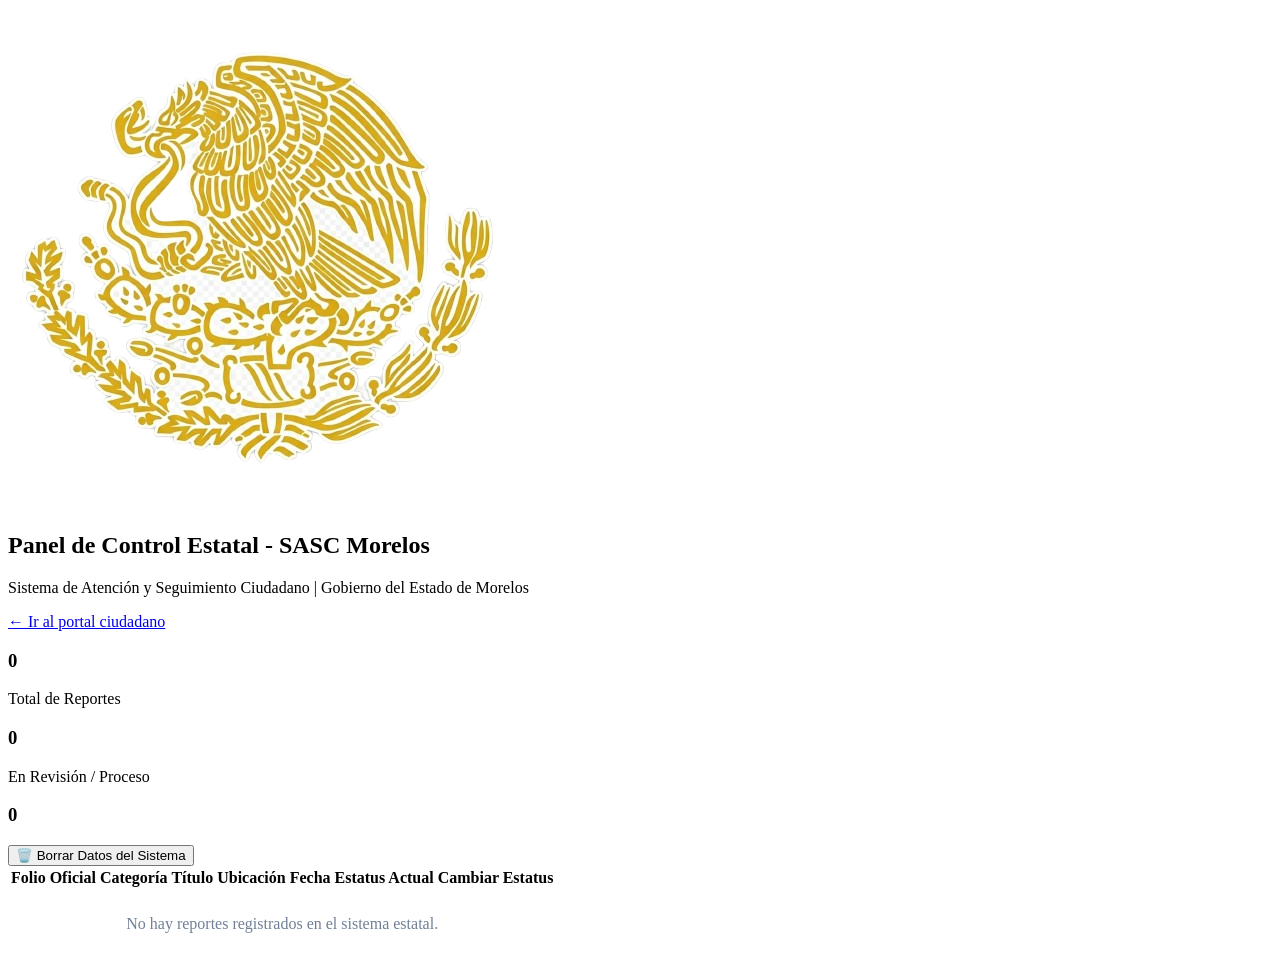
==== admin.index.html @ 850666d2 "Add files via upload" ====
<!DOCTYPE html>
<html lang="es">
<head>
    <meta charset="UTF-8">
    <meta name="viewport" content="width=device-width, initial-scale=1.0">
    <title>Panel de Administración Estatal - SASC Morelos</title>
    <link rel="stylesheet" href="admin.css">
    <link rel="manifest" href="manifest.json">
</head>
<body>
<!-- CABECERA INSTITUCIONAL CON EL ESCUDO REAL -->
    <header class="cabecera-admin">
        <div class="logo-container">
            <img src="escudo.png" alt="Escudo Nacional" class="escudo-img">
            <div>
                <h2>Panel de Control Estatal - SASC Morelos</h2>
                <p>Sistema de Atención y Seguimiento Ciudadano | Gobierno del Estado de Morelos</p>
            </div>
        </div>
        <a href="index.html" class="btn-volver">← Ir al portal ciudadano</a>
    </header>
   
    <main class="contenido-admin">
        
        <!-- TARJETAS KPI -->
        <div class="stats-container">
            <div class="stat-card">
                <h3 id="totalReportes">0</h3>
                <p>Total de Reportes</p>
            </div>
            <div class="stat-card">
                <h3 id="revisionCount">0</h3>
                <p>En Revisión / Proceso</p>
            </div>
            <div class="stat-card">
                <h3 id="resueltoCount">0</h3>
                <Resueltos</p>
            </div>
        </div>

        <!-- ACCIONES -->
        <div class="contenedor-acciones">
            <button id="btn-limpiar" class="btn-limpiar">🗑️ Borrar Datos del Sistema</button>
        </div>

        <!-- TABLA INSTITUCIONAL -->
        <div class="table-responsive">
            <table>
                <thead>
                    <tr>
                        <th>Folio Oficial</th>
                        <th>Categoría</th>
                        <th>Título</th>
                        <th>Ubicación</th>
                        <th>Fecha</th>
                        <th>Estatus Actual</th>
                        <th>Cambiar Estatus</th>
                    </tr>
                </thead>
                <tbody id="tablaCuerpo">
                    <!-- Dinámico desde admin.js -->
                </tbody>
            </table>
        </div>
    </main>

    <!-- ARCHIVOS JS Y SERVICE WORKER -->
    <script src="admin.js"></script>
    <script>
        if ('serviceWorker' in navigator) {
            navigator.serviceWorker.register('admin.sw.js')
                .then(() => console.log('Service Worker de Admin registrado con éxito'))
                .catch(err => console.log('Error al registrar Service Worker', err));
        }
    </script>
</body>
</html>
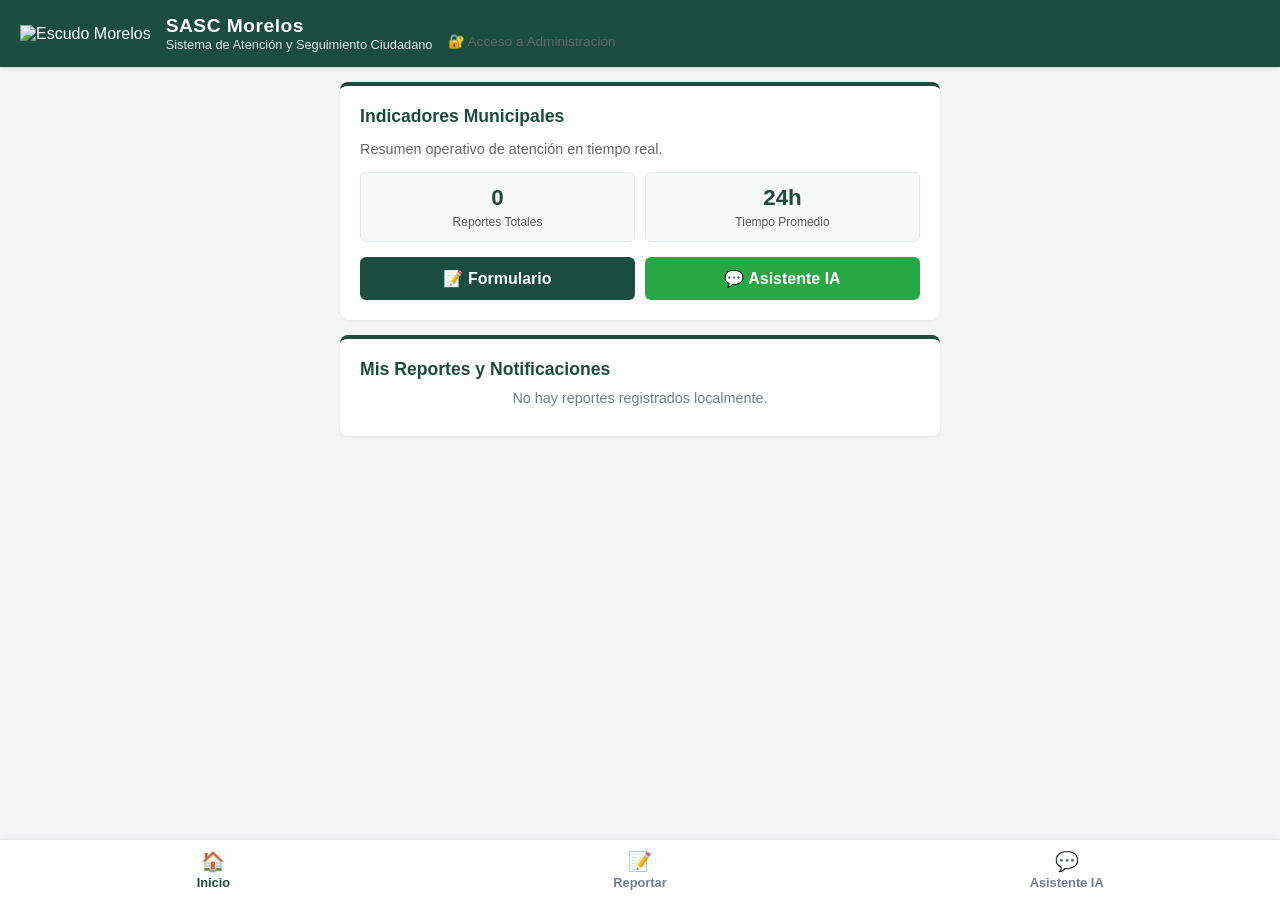
==== commit b950c2b3: "Add files via upload" ====
--- a/admin.index.html
+++ b/admin.index.html
@@ -3,75 +3,475 @@
 <head>
     <meta charset="UTF-8">
     <meta name="viewport" content="width=device-width, initial-scale=1.0">
-    <title>Panel de Administración Estatal - SASC Morelos</title>
-    <link rel="stylesheet" href="admin.css">
+    <title>SASC Morelos - Sistema de Atención y Seguimiento Ciudadano</title>
+    <link rel="stylesheet" href="style.css">
     <link rel="manifest" href="manifest.json">
+    <meta name="theme-color" content="#1b396a">
+    <style>
+        /* Estilos adicionales para el Chatbot y Mapas */
+        .chat-contenedor { display: flex; flex-direction: column; height: 350px; border: 1px solid #ddd; border-radius: 8px; background: #f9f9f9; overflow: hidden; margin-bottom: 15px; }
+        .chat-mensajes { flex: 1; padding: 12px; overflow-y: auto; display: flex; flex-direction: column; gap: 10px; }
+        .mensaje { max-width: 80%; padding: 10px 14px; border-radius: 12px; font-size: 0.9rem; line-height: 1.4; }
+        .mensaje.bot { background: #e2e8f0; color: #1b396a; align-self: flex-start; border-bottom-left-radius: 2px; }
+        .mensaje.usuario { background: #1b396a; color: white; align-self: flex-end; border-bottom-right-radius: 2px; }
+        .chat-input-area { display: flex; padding: 8px; background: white; border-top: 1px solid #ddd; gap: 8px; }
+        .alerta-triaje { background: #fff3cd; border: 1px solid #ffeeba; color: #856404; padding: 10px; border-radius: 6px; font-size: 0.85rem; margin-bottom: 10px; }
+    </style>
 </head>
 <body>
-<!-- CABECERA INSTITUCIONAL CON EL ESCUDO REAL -->
-    <header class="cabecera-admin">
-        <div class="logo-container">
-            <img src="escudo.png" alt="Escudo Nacional" class="escudo-img">
-            <div>
-                <h2>Panel de Control Estatal - SASC Morelos</h2>
-                <p>Sistema de Atención y Seguimiento Ciudadano | Gobierno del Estado de Morelos</p>
-            </div>
-        </div>
-        <a href="index.html" class="btn-volver">← Ir al portal ciudadano</a>
+
+    <!-- CABECERA INSTITUCIONAL -->
+    <header class="cabecera">
+        <div class="contenedor-logo">
+            <img src="escudomor.png" alt="Escudo Morelos" class="escudomor-imagen">
+        </div>
+        <div class="texto-cabecera">
+            <h1 class="titulo-principal">SASC Morelos</h1>
+            <p class="subtitulo">Sistema de Atención y Seguimiento Ciudadano</p>
+        </div>
+
+        <div style="text-align: center; margin-top: 15px;">
+            <a href="#" id="enlace-admin" style="color: #666; text-decoration: none; font-size: 0.85rem;">
+                🔐 Acceso a Administración
+            </a>
+        </div>
     </header>
-   
-    <main class="contenido-admin">
-        
-        <!-- TARJETAS KPI -->
-        <div class="stats-container">
-            <div class="stat-card">
-                <h3 id="totalReportes">0</h3>
-                <p>Total de Reportes</p>
-            </div>
-            <div class="stat-card">
-                <h3 id="revisionCount">0</h3>
-                <p>En Revisión / Proceso</p>
-            </div>
-            <div class="stat-card">
-                <h3 id="resueltoCount">0</h3>
-                <Resueltos</p>
-            </div>
-        </div>
-
-        <!-- ACCIONES -->
-        <div class="contenedor-acciones">
-            <button id="btn-limpiar" class="btn-limpiar">🗑️ Borrar Datos del Sistema</button>
-        </div>
-
-        <!-- TABLA INSTITUCIONAL -->
-        <div class="table-responsive">
-            <table>
-                <thead>
-                    <tr>
-                        <th>Folio Oficial</th>
-                        <th>Categoría</th>
-                        <th>Título</th>
-                        <th>Ubicación</th>
-                        <th>Fecha</th>
-                        <th>Estatus Actual</th>
-                        <th>Cambiar Estatus</th>
-                    </tr>
-                </thead>
-                <tbody id="tablaCuerpo">
-                    <!-- Dinámico desde admin.js -->
-                </tbody>
-            </table>
+
+    <!-- CONTENIDO PRINCIPAL -->
+    <main class="contenido-principal">
+        
+        <!-- VISTA DE INICIO / DASHBOARD -->
+        <div id="view-home" class="vista activa">
+            <section class="tarjeta">
+                <h3 class="titulo-seccion">Indicadores Municipales</h3>
+                <p class="texto-descripcion">Resumen operativo de atención en tiempo real.</p>
+                
+                <div class="grid-indicadores">
+                    <div class="caja-indicador">
+                        <p class="numero" id="stat-total">0</p>
+                        <p class="etiqueta-ind">Reportes Totales</p>
+                    </div>
+                    <div class="caja-indicador">
+                        <p class="numero">24h</p>
+                        <p class="etiqueta-ind">Tiempo Promedio</p>
+                    </div>
+                </div>
+                <div style="display: flex; gap: 10px; margin-top: 10px;">
+                    <button id="btn-nuevo-reporte" class="boton-principal" style="flex: 1;">📝 Formulario</button>
+                    <button id="btn-ir-chat" class="boton-principal" style="flex: 1; background: #28a745;">💬 Asistente IA</button>
+                </div>
+            </section>
+            
+            <section class="tarjeta">
+                <h3 class="titulo-seccion">Mis Reportes y Notificaciones</h3>
+                <div id="lista-reportes-recientes">
+                    <p class="texto-vacio">No hay reportes registrados localmente.</p>
+                </div>
+            </section>
+        </div>
+
+        <!-- VISTA DE REPORTE (FORMULARIO CLÁSICO) -->
+        <div id="view-report" class="vista">
+            <section class="tarjeta">
+                <h3 class="titulo-seccion">Generar Incidencia (Formulario)</h3>
+                
+                <label class="etiqueta">Dirección o Área Responsable</label>
+                <select id="input-categoria" class="campo-texto">
+                    <option value="Bacheo y Pavimentación">🚧 Obras Públicas - Bacheo y Pavimentación</option>
+                    <option value="Alumbrado Público">💡 Servicios Públicos - Alumbrado</option>
+                    <option value="Fugas de Agua / Drenaje">💧 Sistema de Agua Potable</option>
+                    <option value="Recolección de Basura">🗑️ Limpieza y Aseo Urbano</option>
+                    <option value="Parques y Jardines">🌳 Ecología y Parques</option>
+                </select>
+
+                <label class="etiqueta">Título breve del problema</label>
+                <input type="text" id="input-titulo" class="campo-texto" placeholder="Ej. Baches grandes en calle principal">
+                
+                <label class="etiqueta">Descripción detallada</label>
+                <textarea id="input-descripcion" class="campo-texto area-texto" placeholder="Detalla referencias para ubicar la incidencia..."></textarea>
+                
+                <label class="etiqueta">Evidencia Fotográfica</label>
+                <input type="file" id="input-foto" accept="image/*" capture="environment" class="campo-texto" style="padding: 6px;">
+                <div id="image-preview" style="margin-top: 8px;"></div>
+
+                <label class="etiqueta" style="margin-top: 10px;">Georreferenciación (GPS)</label>
+                <div style="display: flex; gap: 8px; align-items: center;">
+                    <input type="text" id="input-ubicacion" class="campo-texto" placeholder="Coordenadas automáticas" readonly>
+                    <button type="button" id="btn-gps" class="boton-enviar" style="padding: 10px 12px; margin-top: 0; white-space: nowrap; font-size: 0.9rem;">📍 Obtener</button>
+                </div>
+                <p id="gps-status" style="font-size: 0.8rem; color: #555; margin-top: 4px;"></p>
+                
+                <button id="btn-enviar-reporte" class="boton-enviar" style="margin-top: 15px;">
+                    <span>📤</span> Registrar Folio Oficial
+                </button>
+            </section>
+        </div>
+
+        <!-- VISTA DE ASISTENTE VIRTUAL (CHATBOT CONVERSACIONAL) -->
+        <div id="view-chat" class="vista">
+            <section class="tarjeta">
+                <h3 class="titulo-seccion">🤖 Sined - Asistente Ciudadano</h3>
+                <p class="texto-descripcion">Conversa de forma natural para reportar tu incidencia sin formatos complejos.</p>
+                
+                <div class="chat-contenedor">
+                    <div id="chat-mensajes" class="chat-mensajes">
+                        <div class="mensaje bot">¡Hola! Soy tu asistente virtual de SASC. ¿Qué problema o incidencia municipal deseas reportar hoy? (Ej: baches, luz fundida, fuga de agua...)</div>
+                    </div>
+                    <div class="chat-input-area">
+                        <input type="text" id="chat-input-texto" class="campo-texto" placeholder="Escribe tu mensaje aquí..." style="margin: 0; border: none; background: #f1f5f9;">
+                        <button id="chat-btn-enviar" class="boton-enviar" style="margin: 0; padding: 8px 16px;">Enviar</button>
+                    </div>
+                </div>
+                <button id="chat-btn-reiniciar" class="boton-principal" style="background: #6c757d; font-size: 0.85rem;">🔄 Reiniciar Conversación</button>
+            </section>
+        </div>
+
+        <!-- VISTA DE ADMINISTRACIÓN CON MAPA GPS Y CANDADO -->
+        <div id="view-admin" class="vista">
+            <section class="tarjeta">
+                <div style="display: flex; justify-content: space-between; align-items: center; margin-bottom: 15px;">
+                    <h3 class="titulo-seccion" style="margin: 0;">Panel Operativo (Temixco Style)</h3>
+                    <button id="btn-salir-admin" class="boton-principal" style="background: #555; padding: 6px 12px; font-size: 0.85rem; width: auto;">⬅️ Regresar</button>
+                </div>
+                <p class="texto-descripcion">Monitoreo de coordenadas GPS, control de estatus y áreas administrativas.</p>
+                <div id="tabla-admin-reportes"></div>
+            </section>
         </div>
     </main>
 
-    <!-- ARCHIVOS JS Y SERVICE WORKER -->
-    <script src="admin.js"></script>
+    <!-- BARRA DE NAVEGACIÓN INFERIOR -->
+    <nav class="navegacion-inferior">
+        <a id="nav-inicio" class="enlace-navegacion activo"><div class="icono-navegacion">🏠</div>Inicio</a>
+        <a id="nav-reportar" class="enlace-navegacion"><div class="icono-navegacion">📝</div>Reportar</a>
+        <a id="nav-chat" class="enlace-navegacion"><div class="icono-navegacion">💬</div>Asistente IA</a>
+    </nav>
+
+    <!-- JAVASCRIPT INTELIGENTE UNIFICADO -->
     <script>
-        if ('serviceWorker' in navigator) {
-            navigator.serviceWorker.register('admin.sw.js')
-                .then(() => console.log('Service Worker de Admin registrado con éxito'))
-                .catch(err => console.log('Error al registrar Service Worker', err));
-        }
+        const vistaInicio = document.getElementById('view-home');
+        const vistaReporte = document.getElementById('view-report');
+        const vistaChat = document.getElementById('view-chat');
+        const vistaAdmin = document.getElementById('view-admin');
+        
+        const navInicio = document.getElementById('nav-inicio');
+        const navReportar = document.getElementById('nav-reportar');
+        const navChat = document.getElementById('nav-chat');
+        
+        const btnNuevoReporte = document.getElementById('btn-nuevo-reporte');
+        const btnIrChat = document.getElementById('btn-ir-chat');
+        const btnEnviarReporte = document.getElementById('btn-enviar-reporte');
+        
+        const enlaceAdmin = document.getElementById('enlace-admin');
+        const btnSalirAdmin = document.getElementById('btn-salir-admin');
+        const contenedorAdminReportes = document.getElementById('tabla-admin-reportes');
+        
+        const btnGps = document.getElementById('btn-gps');
+        const inputUbicacion = document.getElementById('input-ubicacion');
+        const gpsStatus = document.getElementById('gps-status');
+        const inputFoto = document.getElementById('input-foto');
+        const imagePreview = document.getElementById('image-preview');
+        const listaReportesRecientes = document.getElementById('lista-reportes-recientes');
+        const statTotal = document.getElementById('stat-total');
+
+        // Control de Vistas
+        function mostrarVista(vista) {
+            vistaInicio.classList.remove('activa');
+            vistaReporte.classList.remove('activa');
+            vistaChat.classList.remove('activa');
+            vistaAdmin.classList.remove('activa');
+            navInicio.classList.remove('activo');
+            navReportar.classList.remove('activo');
+            navChat.classList.remove('activo');
+            
+            if (vista === 'inicio') {
+                vistaInicio.classList.add('activa');
+                navInicio.classList.add('activo');
+                actualizarDashboard();
+            } else if (vista === 'reporte') {
+                vistaReporte.classList.add('activa');
+                navReportar.classList.add('activo');
+            } else if (vista === 'chat') {
+                vistaChat.classList.add('activa');
+                navChat.classList.add('activo');
+            } else if (vista === 'admin') {
+                vistaAdmin.classList.add('activa');
+                cargarReportesAdmin();
+            }
+        }
+        
+        navInicio.addEventListener('click', (e) => { e.preventDefault(); mostrarVista('inicio'); });
+        navReportar.addEventListener('click', (e) => { e.preventDefault(); mostrarVista('reporte'); });
+        navChat.addEventListener('click', (e) => { e.preventDefault(); mostrarVista('chat'); });
+        btnNuevoReporte.addEventListener('click', () => mostrarVista('reporte'));
+        btnIrChat.addEventListener('click', () => mostrarVista('chat'));
+        
+        // Candado de Seguridad de Administración
+        enlaceAdmin.addEventListener('click', (e) => {
+            e.preventDefault();
+            const password = prompt("🔐 Ingrese la contraseña de administración:");
+            if (password === "1234") { 
+                mostrarVista('admin');
+            } else if (password !== null) {
+                alert("⚠️ Contraseña incorrecta.");
+            }
+        });
+        btnSalirAdmin.addEventListener('click', () => mostrarVista('inicio'));
+
+        // GPS Automático
+        let gpsActual = "Sin geolocalización";
+        btnGps.addEventListener('click', () => {
+            gpsStatus.textContent = 'Calculando coordenadas GPS...';
+            navigator.geolocation.getCurrentPosition(
+                (pos) => {
+                    const lat = pos.coords.latitude.toFixed(5);
+                    const lon = pos.coords.longitude.toFixed(5);
+                    gpsActual = `Lat: ${lat}, Lon: ${lon}`;
+                    inputUbicacion.value = gpsActual;
+                    gpsStatus.textContent = '✅ Coordenadas fijadas con éxito.';
+                },
+                () => { gpsStatus.textContent = '⚠️ Active el GPS para continuar.'; },
+                { enableHighAccuracy: true }
+            );
+        });
+
+        // Vista Previa Foto
+        let fotoBase64 = '';
+        inputFoto.addEventListener('change', (e) => {
+            const file = e.target.files[0];
+            if (file) {
+                const reader = new FileReader();
+                reader.onload = (ev) => {
+                    fotoBase64 = ev.target.result;
+                    imagePreview.innerHTML = `<img src="${fotoBase64}" style="width: 100%; max-height: 150px; object-fit: cover; border-radius: 6px;">`;
+                };
+                reader.readAsDataURL(file);
+            }
+        });
+
+        // Triaje Inteligente (Filtro Anti-Duplicados)
+        function verificarTriajeInteligente(categoria, texto) {
+            const reportes = JSON.parse(localStorage.getItem('sasc_reportes')) || [];
+            const similar = reportes.find(r => r.categoria === categoria && r.titulo.toLowerCase().includes(texto.toLowerCase().slice(0, 5)));
+            return similar ? similar.folio : null;
+        }
+
+        // --- MOTOR DEL CHATBOT CONVERSACIONAL ---
+        let chatPaso = 0;
+        let datosChat = { categoria: '', titulo: '', descripcion: '', ubicacion: '' };
+        const chatMensajes = document.getElementById('chat-mensajes');
+        const chatInputTexto = document.getElementById('chat-input-texto');
+        const chatBtnEnviar = document.getElementById('chat-btn-enviar');
+
+        function agregarMensajeChat(texto, autor) {
+            const div = document.createElement('div');
+            div.className = `mensaje ${autor}`;
+            div.textContent = texto;
+            chatMensajes.appendChild(div);
+            chatMensajes.scrollTop = chatMensajes.scrollHeight;
+        }
+
+        chatBtnEnviar.addEventListener('click', procesarMensajeChat);
+        chatInputTexto.addEventListener('keypress', (e) => { if (e.key === 'Enter') procesarMensajeChat(); });
+
+        function procesarMensajeChat() {
+            const texto = chatInputTexto.value.trim();
+            if (!texto) return;
+            agregarMensajeChat(texto, 'usuario');
+            chatInputTexto.value = '';
+
+            setTimeout(() => {
+                if (chatPaso === 0) {
+                    datosChat.categoria = texto;
+                    chatPaso++;
+                    agregarMensajeChat("Entendido. ¿Podrías darme un título breve del problema (ej. Luminaria fundida)?", 'bot');
+                } else if (chatPaso === 1) {
+                    datosChat.titulo = texto;
+                    chatPaso++;
+                    agregarMensajeChat("Perfecto. Ahora necesito capturar tu ubicación exacta por GPS en segundo plano. Permíteme un momento...", 'bot');
+                    
+                    // Obtener GPS automáticamente para el chatbot
+                    navigator.geolocation.getCurrentPosition((pos) => {
+                        datosChat.ubicacion = `Lat: ${pos.coords.latitude.toFixed(5)}, Lon: ${pos.coords.longitude.toFixed(5)}`;
+                        chatPaso++;
+                        agregarMensajeChat(`📍 Ubicación detectada (${datosChat.ubicacion}). Por último, dime una breve descripción o referencia del lugar.`, 'bot');
+                    }, () => {
+                        datosChat.ubicacion = "Ubicación manual / Cuernavaca Centro";
+                        chatPaso++;
+                        agregarMensajeChat("No pude acceder al GPS automático, pero registré tu zona. Dime una breve descripción del problema:", 'bot');
+                    }, { enableHighAccuracy: true });
+
+                } else if (chatPaso === 2) {
+                    // Esperando ubicación si tardaba
+                } else if (chatPaso === 3) {
+                    datosChat.descripcion = texto;
+                    
+                    // Triaje inteligente previo
+                    const duplicado = verificarTriajeInteligente(datosChat.categoria, datosChat.titulo);
+                    if (duplicado) {
+                        agregarMensajeChat(`⚠️ Nota del sistema inteligente: Detectamos que ya existe un reporte similar abierto con el folio ${duplicado} en esta zona. De igual forma generaremos tu folio de seguimiento.`, 'bot');
+                    }
+
+                    const folioGenerado = 'SASC-IA-' + Math.floor(100000 + Math.random() * 900000);
+                    const nuevoReporte = {
+                        folio: folioGenerado,
+                        categoria: datosChat.categoria || 'Atención Ciudadana General',
+                        titulo: datosChat.titulo,
+                        descripcion: datosChat.descripcion,
+                        ubicacion: datosChat.ubicacion,
+                        foto: '',
+                        estatus: 'Enviado / En revisión',
+                        fecha: new Date().toLocaleDateString()
+                    };
+
+                    let reportes = JSON.parse(localStorage.getItem('sasc_reportes')) || [];
+                    reportes.push(nuevoReporte);
+                    localStorage.setItem('sasc_reportes', JSON.stringify(reportes));
+
+                    agregarMensajeChat(`✅ ¡Listo! Folio generado con éxito: ${folioGenerado}. El área administrativa ya fue notificada y puedes ver su estatus en el inicio.`, 'bot');
+                    chatPaso = 4;
+                } else {
+                    agregarMensajeChat("Ya registramos tu reporte con éxito. Puedes ver tus folios en la pantalla de inicio o reiniciar para otro reporte.", 'bot');
+                }
+            }, 600);
+        }
+
+        document.getElementById('chat-btn-reiniciar').addEventListener('click', () => {
+            chatPaso = 0;
+            datosChat = { categoria: '', titulo: '', descripcion: '', ubicacion: '' };
+            chatMensajes.innerHTML = '<div class="mensaje bot">Conversación reiniciada. ¿Qué servicio municipal deseas reportar hoy?</div>';
+        });
+
+        // Guardar Reporte por Formulario
+        btnEnviarReporte.addEventListener('click', function() {
+            const categoria = document.getElementById('input-categoria').value;
+            const titulo = document.getElementById('input-titulo').value;
+            const descripcion = document.getElementById('input-descripcion').value;
+            const ubicacion = inputUbicacion.value || 'Cuernavaca / Temixco Zona Centro';
+            
+            if (!titulo.trim() || !descripcion.trim()) {
+                alert('⚠️ Complete los campos obligatorios: Título y Descripción.');
+                return;
+            }
+
+            // Triaje Inteligente
+            const duplicado = verificarTriajeInteligente(categoria, titulo);
+            if(duplicado) {
+                alert(`⚠️ Aviso de Triaje: Ya existe un reporte registrado previamente con folio ${duplicado}.`);
+            }
+
+            const folioGenerado = 'SASC-MOR-' + Math.floor(100000 + Math.random() * 900000);
+            const nuevoReporte = {
+                folio: folioGenerado, categoria, titulo, descripcion, ubicacion,
+                foto: fotoBase64, estatus: 'Enviado / En revisión', fecha: new Date().toLocaleDateString()
+            };
+
+            let reportes = JSON.parse(localStorage.getItem('sasc_reportes')) || [];
+            reportes.push(nuevoReporte);
+            localStorage.setItem('sasc_reportes', JSON.stringify(reportes));
+            
+            alert(`✅ ¡Folio oficial generado: ${folioGenerado}!\nNotificación enviada al área administrativa.`);
+            
+            document.getElementById('input-titulo').value = '';
+            document.getElementById('input-descripcion').value = '';
+            inputUbicacion.value = '';
+            inputFoto.value = '';
+            imagePreview.innerHTML = '';
+            gpsStatus.textContent = '';
+            fotoBase64 = '';
+            
+            mostrarVista('inicio');
+        });
+
+        // Actualizar Dashboard Ciudadano y Notificaciones Proactivas
+        function actualizarDashboard() {
+            const reportes = JSON.parse(localStorage.getItem('sasc_reportes')) || [];
+            statTotal.textContent = reportes.length;
+
+            if (reportes.length === 0) {
+                listaReportesRecientes.innerHTML = '<p class="texto-vacio">No hay reportes registrados localmente.</p>';
+                return;
+            }
+
+            let html = '';
+            [...reportes].reverse().forEach(rep => {
+                let colorEstado = rep.estatus.includes('Resuelto') ? '#28a745' : '#b58100';
+                html += `
+                    <div style="border: 1px solid #e2e8f0; padding: 12px; border-radius: 6px; margin-bottom: 10px; background: #fff;">
+                        <div style="display: flex; justify-content: space-between; align-items: center;">
+                            <span class="folio" style="font-weight: bold; color: #1b396a;">Folio: ${rep.folio}</span>
+                            <span style="font-size: 0.75rem; background: #e2e8f0; padding: 2px 6px; border-radius: 4px;">${rep.fecha}</span>
+                        </div>
+                        <p style="margin: 6px 0;"><strong>[${rep.categoria}]</strong> ${rep.titulo}</p>
+                        <p style="color: #555; font-size: 0.8rem; margin: 2px 0;">📍 ${rep.ubicacion}</p>
+                        <p style="margin: 6px 0 0 0; font-size: 0.85rem;">Estatus Actual: <span style="font-weight: bold; color: ${colorEstado};">🔔 ${rep.estatus}</span></p>
+                    </div>
+                `;
+            });
+            listaReportesRecientes.innerHTML = html;
+        }
+
+        // Cargar Panel de Administración con Mapas GPS estilo Temixco
+        function cargarReportesAdmin() {
+            const reportes = JSON.parse(localStorage.getItem('sasc_reportes')) || [];
+            if (reportes.length === 0) {
+                contenedorAdminReportes.innerHTML = '<p class="texto-vacio">No hay reportes ciudadanos registrados en el sistema.</p>';
+                return;
+            }
+
+            let html = '<div style="display: flex; flex-direction: column; gap: 15px;">';
+            [...reportes].reverse().forEach((rep, indexReal) => {
+                const index = reportes.length - 1 - indexReal;
+                
+                html += `
+                    <div style="border: 1px solid #cbd5e1; padding: 15px; border-radius: 8px; background: #f8fafc;">
+                        ${rep.foto ? `<img src="${rep.foto}" style="width: 100%; max-height: 120px; object-fit: cover; border-radius: 4px; margin-bottom: 8px;">` : ''}
+                        <p style="margin: 0 0 4px 0;"><strong>Folio:</strong> <span style="color: #1b396a;">${rep.folio}</span></p>
+                        <p style="margin: 0 0 4px 0;"><strong>Categoría:</strong> ${rep.categoria}</p>
+                        <p style="margin: 0 0 4px 0;"><strong>Incidencia:</strong> ${rep.titulo} - ${rep.descripcion}</p>
+                        <p style="margin: 0 0 8px 0; font-size: 0.85rem; color: #475569;">📍 <strong>GPS Georreferencia:</strong> ${rep.ubicacion}</p>
+                        
+                        <!-- Simulación de Mapa GPS Estilo Temixco -->
+                        <div style="background: #e2e8f0; padding: 8px; border-radius: 6px; font-size: 0.8rem; text-align: center; color: #334155; margin-bottom: 10px;">
+                            🗺️ [Mapa Operativo GPS] Ubicación registrada para cuadrilla municipal.
+                        </div>
+
+                        <div style="display: flex; justify-content: space-between; align-items: center; border-top: 1px solid #cbd5e1; padding-top: 10px;">
+                            <div>
+                                <label style="font-size: 0.8rem; font-weight: bold;">Estatus:</label>
+                                <select onchange="cambiarEstatusAdmin(${index}, this.value)" style="padding: 4px; border-radius: 4px; font-size: 0.85rem;">
+                                    <option value="Enviado / En revisión" ${rep.estatus === 'Enviado / En revisión' ? 'selected' : ''}>En revisión</option>
+                                    <option value="En Proceso / Cuadrilla Asignada" ${rep.estatus === 'En Proceso / Cuadrilla Asignada' ? 'selected' : ''}>Cuadrilla Asignada</option>
+                                    <option value="Resuelto con Éxito" ${rep.estatus === 'Resuelto con Éxito' ? 'selected' : ''}>Resuelto</option>
+                                </select>
+                            </div>
+                            <button onclick="eliminarReporteAdmin(${index})" style="background: #dc2626; color: white; border: none; padding: 6px 10px; border-radius: 4px; cursor: pointer; font-size: 0.8rem;">🗑️ Eliminar</button>
+                        </div>
+                    </div>
+                `;
+            });
+            html += '</div>';
+            contenedorAdminReportes.innerHTML = html;
+        }
+
+        function cambiarEstatusAdmin(index, nuevoEstatus) {
+            let reportes = JSON.parse(localStorage.getItem('sasc_reportes')) || [];
+            if (reportes[index]) {
+                reportes[index].estatus = nuevoEstatus;
+                localStorage.setItem('sasc_reportes', JSON.stringify(reportes));
+                alert(`🔔 Notificación proactiva enviada al ciudadano: Su folio ${reportes[index].folio} cambió a "${nuevoEstatus}".`);
+            }
+        }
+
+        function eliminarReporteAdmin(index) {
+            if (confirm('¿Estás segura de eliminar este registro?')) {
+                let reportes = JSON.parse(localStorage.getItem('sasc_reportes')) || [];
+                reportes.splice(index, 1);
+                localStorage.setItem('sasc_reportes', JSON.stringify(reportes));
+                cargarReportesAdmin();
+            }
+        }
+
+        actualizarDashboard();
     </script>
 </body>
 </html>
--- a/style.css
+++ b/style.css
@@ -0,0 +1,321 @@
+/* ==========================================
+   SASC MORELOS - ESTILOS INSTITUCIONALES
+   ========================================== */
+
+:root {
+    --color-primario: #1b4d3e; /* Verde institucional sobrio */
+    --color-secundario: #2c7a5b;
+    --color-fondo: #f4f6f5;
+    --color-texto: #2d3748;
+    --color-blanco: #ffffff;
+    --color-borde: #cbd5e0;
+}
+
+body {
+    font-family: 'Segoe UI', Arial, sans-serif;
+    background-color: var(--color-fondo);
+    color: var(--color-texto);
+    margin: 0;
+    padding: 0;
+    padding-bottom: 70px;
+}
+
+/* --- CABECERA INSTITUCIONAL --- */
+.cabecera {
+    background: var(--color-primario);
+    color: var(--color-blanco);
+    padding: 15px 20px;
+    display: flex;
+    align-items: center;
+    gap: 15px;
+    box-shadow: 0 2px 4px rgba(0,0,0,0.1);
+}
+
+.contenedor-escudo {
+    flex-shrink: 0;
+}
+
+.escudo-imagen {
+    width: 36px;
+    height: 36px; 
+    object-fit: contain;
+    display: block;
+}
+
+.contenedor-logo {
+    flex-shrink: 0;
+}
+
+.imagen-logo {
+    width: 36px;
+    height: 36px;
+    object-fit: contain;
+    border-radius: 50%;
+    background: #fff;
+    display: block;
+}
+
+.texto-cabecera .titulo-principal {
+    font-size: 1.2rem;
+    margin: 0;
+    font-weight: 700;
+    letter-spacing: 0.5px;
+}
+
+.texto-cabecera .subtitulo {
+    font-size: 0.8rem;
+    margin: 0;
+    opacity: 0.85;
+}
+
+/* --- CONTENIDO PRINCIPAL --- */
+.contenido-principal {
+    padding: 15px;
+    max-width: 600px;
+    margin: 0 auto;
+}
+
+.vista { display: none; }
+.vista.activa { display: block; }
+
+/* --- TARJETAS Y BLOQUES MODULARES --- */
+.tarjeta {
+    background: var(--color-blanco);
+    border-radius: 8px;
+    padding: 20px;
+    margin-bottom: 15px;
+    box-shadow: 0 1px 3px rgba(0,0,0,0.08);
+    border-top: 4px solid var(--color-primario);
+}
+
+.titulo-seccion {
+    font-size: 1.1rem;
+    color: var(--color-primario);
+    margin-top: 0;
+    margin-bottom: 10px;
+    font-weight: 700;
+}
+
+.texto-descripcion {
+    font-size: 0.9rem;
+    color: #666;
+    margin-bottom: 15px;
+}
+
+.texto-vacio {
+    font-size: 0.9rem;
+    color: #718096;
+    text-align: center;
+    margin: 10px 0;
+}
+
+/* --- GRID DE INDICADORES --- */
+.grid-indicadores {
+    display: grid;
+    grid-template-columns: 1fr 1fr;
+    gap: 10px;
+    margin-bottom: 15px;
+}
+
+.caja-indicador {
+    background: #f8faf9;
+    border: 1px solid #e2e8f0;
+    padding: 12px;
+    border-radius: 6px;
+    text-align: center;
+}
+
+.caja-indicador .numero {
+    font-size: 1.4rem;
+    font-weight: bold;
+    color: var(--color-primario);
+    margin: 0;
+}
+
+.caja-indicador .etiqueta-ind {
+    font-size: 0.75rem;
+    color: #555;
+    margin: 4px 0 0 0;
+}
+
+/* --- FORMULARIOS Y CONTROLES --- */
+.etiqueta {
+    font-size: 0.85rem;
+    font-weight: 600;
+    display: block;
+    margin-bottom: 5px;
+    color: var(--color-texto);
+}
+
+.etiqueta-espaciada {
+    margin-top: 10px;
+}
+
+.campo-texto {
+    width: 100%;
+    padding: 10px;
+    border: 1px solid var(--color-borde);
+    border-radius: 6px;
+    font-size: 0.95rem;
+    margin-bottom: 12px;
+    box-sizing: border-box;
+    background-color: #fff;
+    font-family: inherit;
+}
+
+.campo-texto:focus {
+    outline: none;
+    border-color: var(--color-secundario);
+    box-shadow: 0 0 0 2px rgba(44, 122, 91, 0.15);
+}
+
+.area-texto { 
+    height: 80px; 
+    resize: vertical; 
+}
+
+.input-archivo {
+    padding: 6px;
+}
+
+/* --- CONTENEDOR FOTO PREVIEW --- */
+.contenedor-preview {
+    margin-top: 8px;
+}
+
+.contenedor-preview img {
+    width: 100%;
+    max-height: 150px;
+    object-fit: cover;
+    border-radius: 6px;
+}
+
+/* --- GRUPO GPS --- */
+.grupo-gps {
+    display: flex;
+    gap: 8px;
+    align-items: center;
+}
+
+.grupo-gps .campo-texto {
+    margin-bottom: 0;
+}
+
+.boton-gps-accion {
+    background-color: var(--color-primario);
+    color: white;
+    border: none;
+    padding: 10px 12px;
+    border-radius: 6px;
+    font-weight: 600;
+    cursor: pointer;
+    white-space: nowrap;
+    font-size: 0.9rem;
+    font-family: inherit;
+}
+
+.boton-gps-accion:hover {
+    background-color: var(--color-secundario);
+}
+
+.texto-estado-gps {
+    font-size: 0.8rem;
+    color: #555;
+    margin-top: 4px;
+    margin-bottom: 0;
+}
+
+/* --- BOTONES --- */
+.boton-principal, .boton-enviar {
+    background-color: var(--color-primario);
+    color: white;
+    border: none;
+    padding: 12px;
+    width: 100%;
+    border-radius: 6px;
+    font-weight: 600;
+    cursor: pointer;
+    text-align: center;
+    font-size: 1rem;
+    font-family: inherit;
+    transition: background-color 0.2s;
+}
+
+.boton-principal:hover, .boton-enviar:hover {
+    background-color: var(--color-secundario);
+}
+
+.boton-margen-superior {
+    margin-top: 15px;
+}
+
+/* --- LISTA DE REPORTES RECIENTES --- */
+.tarjeta-reporte { 
+    background: #f9fbf9; 
+    border-left: 4px solid var(--color-secundario); 
+    padding: 12px; 
+    margin-bottom: 10px; 
+    border-radius: 4px; 
+    font-size: 0.85rem; 
+    border-top: 1px solid #e2e8f0;
+    border-right: 1px solid #e2e8f0;
+    border-bottom: 1px solid #e2e8f0;
+}
+
+.tarjeta-reporte p {
+    margin: 4px 0;
+}
+
+.folio { 
+    font-weight: bold; 
+    color: var(--color-primario); 
+}
+
+.texto-ubicacion-reporte {
+    color: #555; 
+    font-size: 0.8rem; 
+    margin: 4px 0;
+}
+
+.margen-cero {
+    margin: 0;
+}
+
+.estado-pendiente { 
+    color: #d97706; 
+    font-weight: bold; 
+}
+
+/* --- BARRA DE NAVEGACIÓN INFERIOR --- */
+.navegacion-inferior {
+    position: fixed;
+    bottom: 0; 
+    left: 0; 
+    right: 0;
+    background: var(--color-blanco);
+    display: flex;
+    justify-content: space-around;
+    padding: 10px 0;
+    box-shadow: 0 -2px 5px rgba(0,0,0,0.05);
+    border-top: 1px solid #e2e8f0;
+    z-index: 1000;
+}
+
+.enlace-navegacion {
+    text-align: center;
+    text-decoration: none;
+    color: #718096;
+    font-size: 0.8rem;
+    font-weight: 600;
+    cursor: pointer;
+    flex: 1;
+}
+
+.enlace-navegacion.activo {
+    color: var(--color-primario);
+}
+
+.icono-navegacion { 
+    font-size: 1.2rem; 
+    margin-bottom: 2px;
+}
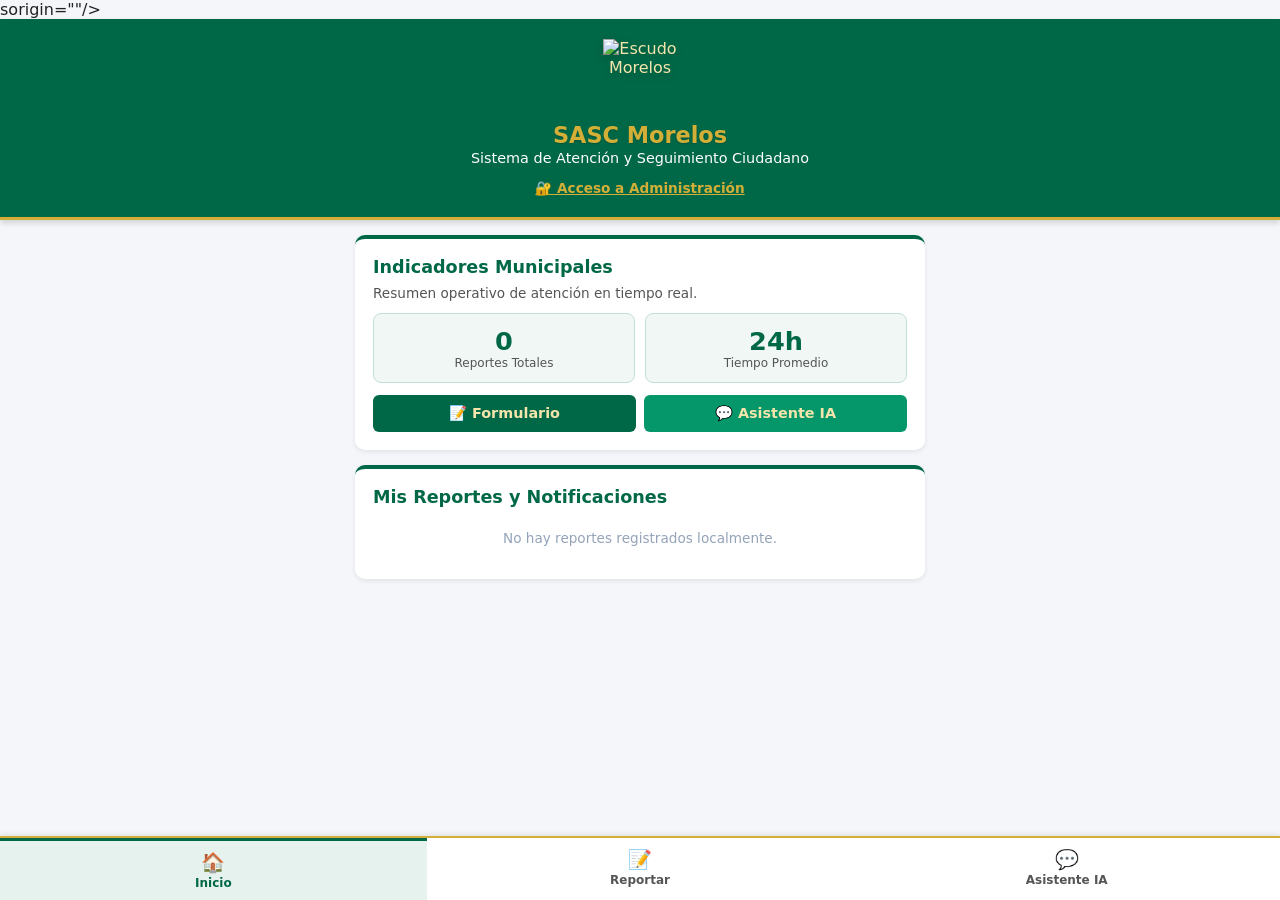
==== commit 56e68702: "Add files via upload" ====
--- a/admin.index.html
+++ b/admin.index.html
@@ -4,19 +4,10 @@
     <meta charset="UTF-8">
     <meta name="viewport" content="width=device-width, initial-scale=1.0">
     <title>SASC Morelos - Sistema de Atención y Seguimiento Ciudadano</title>
-    <link rel="stylesheet" href="style.css">
-    <link rel="manifest" href="manifest.json">
-    <meta name="theme-color" content="#1b396a">
-    <style>
-        /* Estilos adicionales para el Chatbot y Mapas */
-        .chat-contenedor { display: flex; flex-direction: column; height: 350px; border: 1px solid #ddd; border-radius: 8px; background: #f9f9f9; overflow: hidden; margin-bottom: 15px; }
-        .chat-mensajes { flex: 1; padding: 12px; overflow-y: auto; display: flex; flex-direction: column; gap: 10px; }
-        .mensaje { max-width: 80%; padding: 10px 14px; border-radius: 12px; font-size: 0.9rem; line-height: 1.4; }
-        .mensaje.bot { background: #e2e8f0; color: #1b396a; align-self: flex-start; border-bottom-left-radius: 2px; }
-        .mensaje.usuario { background: #1b396a; color: white; align-self: flex-end; border-bottom-right-radius: 2px; }
-        .chat-input-area { display: flex; padding: 8px; background: white; border-top: 1px solid #ddd; gap: 8px; }
-        .alerta-triaje { background: #fff3cd; border: 1px solid #ffeeba; color: #856404; padding: 10px; border-radius: 6px; font-size: 0.85rem; margin-bottom: 10px; }
-    </style>
+    <link rel="stylesheet" href="admin.style.css">  
+    <link rel="manifest" href="admin.manifest.json">sorigin=""/>
+    <meta name="theme-color" content="#006847">
+   
 </head>
 <body>
 
@@ -30,13 +21,13 @@
             <p class="subtitulo">Sistema de Atención y Seguimiento Ciudadano</p>
         </div>
 
-        <div style="text-align: center; margin-top: 15px;">
-            <a href="#" id="enlace-admin" style="color: #666; text-decoration: none; font-size: 0.85rem;">
+        <div class="enlace-admin-container">
+            <a href="#" id="enlace-admin" class="enlace-admin">
                 🔐 Acceso a Administración
             </a>
         </div>
     </header>
-
+    
     <!-- CONTENIDO PRINCIPAL -->
     <main class="contenido-principal">
         
@@ -45,7 +36,6 @@
             <section class="tarjeta">
                 <h3 class="titulo-seccion">Indicadores Municipales</h3>
                 <p class="texto-descripcion">Resumen operativo de atención en tiempo real.</p>
-                
                 <div class="grid-indicadores">
                     <div class="caja-indicador">
                         <p class="numero" id="stat-total">0</p>
@@ -56,9 +46,9 @@
                         <p class="etiqueta-ind">Tiempo Promedio</p>
                     </div>
                 </div>
-                <div style="display: flex; gap: 10px; margin-top: 10px;">
+                <div style="display: flex; gap: 8px; margin-top: 12px;">
                     <button id="btn-nuevo-reporte" class="boton-principal" style="flex: 1;">📝 Formulario</button>
-                    <button id="btn-ir-chat" class="boton-principal" style="flex: 1; background: #28a745;">💬 Asistente IA</button>
+                    <button id="btn-ir-chat" class="boton-principal" style="flex: 1; background: #059669;">💬 Asistente IA</button>
                 </div>
             </section>
             
@@ -70,11 +60,21 @@
             </section>
         </div>
 
-        <!-- VISTA DE REPORTE (FORMULARIO CLÁSICO) -->
+        <!-- VISTA DE REPORTE -->
         <div id="view-report" class="vista">
             <section class="tarjeta">
-                <h3 class="titulo-seccion">Generar Incidencia (Formulario)</h3>
+                <h3 class="titulo-seccion">Generar Incidencia</h3>
                 
+                <button type="button" id="btn-usar-gps" class="boton-enviar" style="background-color: #006847; margin-bottom: 12px;">
+                  📍 Usar mi ubicación actual (GPS)
+                </button>
+
+                <div style="margin-top: 10px;">
+                    <label class="etiqueta">Dirección del Reporte</label>
+                    <input type="text" id="calle-input" class="campo-texto" placeholder="Calle y número">
+                    <input type="text" id="colonia-input" class="campo-texto" placeholder="Colonia o asentamiento">
+                </div>
+
                 <label class="etiqueta">Dirección o Área Responsable</label>
                 <select id="input-categoria" class="campo-texto">
                     <option value="Bacheo y Pavimentación">🚧 Obras Públicas - Bacheo y Pavimentación</option>
@@ -85,53 +85,50 @@
                 </select>
 
                 <label class="etiqueta">Título breve del problema</label>
-                <input type="text" id="input-titulo" class="campo-texto" placeholder="Ej. Baches grandes en calle principal">
+                <input type="text" id="input-titulo" class="campo-texto" placeholder="Ej. Baches en calle principal">
                 
                 <label class="etiqueta">Descripción detallada</label>
-                <textarea id="input-descripcion" class="campo-texto area-texto" placeholder="Detalla referencias para ubicar la incidencia..."></textarea>
+                <textarea id="input-descripcion" class="campo-texto area-texto" placeholder="Detalla referencias..."></textarea>
                 
                 <label class="etiqueta">Evidencia Fotográfica</label>
-                <input type="file" id="input-foto" accept="image/*" capture="environment" class="campo-texto" style="padding: 6px;">
-                <div id="image-preview" style="margin-top: 8px;"></div>
+                <input type="file" id="input-foto" accept="image/*" capture="environment" class="campo-texto" style="padding: 4px;">
+                <div id="image-preview" style="margin-top: 6px;"></div>
 
-                <label class="etiqueta" style="margin-top: 10px;">Georreferenciación (GPS)</label>
-                <div style="display: flex; gap: 8px; align-items: center;">
-                    <input type="text" id="input-ubicacion" class="campo-texto" placeholder="Coordenadas automáticas" readonly>
-                    <button type="button" id="btn-gps" class="boton-enviar" style="padding: 10px 12px; margin-top: 0; white-space: nowrap; font-size: 0.9rem;">📍 Obtener</button>
-                </div>
-                <p id="gps-status" style="font-size: 0.8rem; color: #555; margin-top: 4px;"></p>
+                <label class="etiqueta" style="margin-top: 8px;">Georreferenciación (GPS)</label>
+                <input type="text" id="input-ubicacion" class="campo-texto" placeholder="Coordenadas automáticas" readonly>
+                <p id="gps-status" style="font-size: 0.75rem; color: #64748b; margin-top: 2px;"></p>
                 
-                <button id="btn-enviar-reporte" class="boton-enviar" style="margin-top: 15px;">
-                    <span>📤</span> Registrar Folio Oficial
+                <button id="btn-enviar-reporte" class="boton-enviar" style="margin-top: 12px; background: #006847;">
+                    📤 Registrar Folio Oficial
                 </button>
             </section>
         </div>
 
-        <!-- VISTA DE ASISTENTE VIRTUAL (CHATBOT CONVERSACIONAL) -->
+        <!-- VISTA DE ASISTENTE VIRTUAL -->
         <div id="view-chat" class="vista">
             <section class="tarjeta">
                 <h3 class="titulo-seccion">🤖 Sined - Asistente Ciudadano</h3>
-                <p class="texto-descripcion">Conversa de forma natural para reportar tu incidencia sin formatos complejos.</p>
+                <p class="texto-descripcion">Conversa de forma natural para reportar sin formatos complejos.</p>
                 
                 <div class="chat-contenedor">
                     <div id="chat-mensajes" class="chat-mensajes">
-                        <div class="mensaje bot">¡Hola! Soy tu asistente virtual de SASC. ¿Qué problema o incidencia municipal deseas reportar hoy? (Ej: baches, luz fundida, fuga de agua...)</div>
+                        <div class="mensaje bot">¡Hola! Soy tu asistente virtual de SASC. ¿Qué problema o incidencia municipal deseas reportar hoy?</div>
                     </div>
                     <div class="chat-input-area">
-                        <input type="text" id="chat-input-texto" class="campo-texto" placeholder="Escribe tu mensaje aquí..." style="margin: 0; border: none; background: #f1f5f9;">
-                        <button id="chat-btn-enviar" class="boton-enviar" style="margin: 0; padding: 8px 16px;">Enviar</button>
+                        <input type="text" id="chat-input-texto" class="campo-texto" placeholder="Escribe tu mensaje..." style="margin: 0; border: none; background: #f1f5f9;">
+                        <button id="chat-btn-enviar" class="boton-enviar" style="margin: 0; padding: 6px 12px; width: auto; background: #006847;">Enviar</button>
                     </div>
                 </div>
-                <button id="chat-btn-reiniciar" class="boton-principal" style="background: #6c757d; font-size: 0.85rem;">🔄 Reiniciar Conversación</button>
+                <button id="chat-btn-reiniciar" class="boton-principal" style="background: #64748b; font-size: 0.8rem; padding: 8px; margin-top: 8px;">🔄 Reiniciar Conversación</button>
             </section>
         </div>
 
-        <!-- VISTA DE ADMINISTRACIÓN CON MAPA GPS Y CANDADO -->
+        <!-- VISTA DE ADMINISTRACIÓN -->
         <div id="view-admin" class="vista">
             <section class="tarjeta">
-                <div style="display: flex; justify-content: space-between; align-items: center; margin-bottom: 15px;">
-                    <h3 class="titulo-seccion" style="margin: 0;">Panel Operativo (Temixco Style)</h3>
-                    <button id="btn-salir-admin" class="boton-principal" style="background: #555; padding: 6px 12px; font-size: 0.85rem; width: auto;">⬅️ Regresar</button>
+                <div style="display: flex; justify-content: space-between; align-items: center; margin-bottom: 12px;">
+                    <h3 class="titulo-seccion" style="margin: 0;">Panel Operativo </h3>
+                    <button id="btn-salir-admin" class="boton-principal" style="background: #64748b; padding: 5px 10px; font-size: 0.8rem; width: auto;">⬅️ Regresar</button>
                 </div>
                 <p class="texto-descripcion">Monitoreo de coordenadas GPS, control de estatus y áreas administrativas.</p>
                 <div id="tabla-admin-reportes"></div>
@@ -141,337 +138,12 @@
 
     <!-- BARRA DE NAVEGACIÓN INFERIOR -->
     <nav class="navegacion-inferior">
-        <a id="nav-inicio" class="enlace-navegacion activo"><div class="icono-navegacion">🏠</div>Inicio</a>
-        <a id="nav-reportar" class="enlace-navegacion"><div class="icono-navegacion">📝</div>Reportar</a>
-        <a id="nav-chat" class="enlace-navegacion"><div class="icono-navegacion">💬</div>Asistente IA</a>
+        <a href="#" id="nav-inicio" class="enlace-navegacion activo"><div class="icono-navegacion">🏠</div>Inicio</a>
+        <a href="#" id="nav-reportar" class="enlace-navegacion"><div class="icono-navegacion">📝</div>Reportar</a>
+        <a href="#" id="nav-chat" class="enlace-navegacion"><div class="icono-navegacion">💬</div>Asistente IA</a>
     </nav>
 
-    <!-- JAVASCRIPT INTELIGENTE UNIFICADO -->
-    <script>
-        const vistaInicio = document.getElementById('view-home');
-        const vistaReporte = document.getElementById('view-report');
-        const vistaChat = document.getElementById('view-chat');
-        const vistaAdmin = document.getElementById('view-admin');
-        
-        const navInicio = document.getElementById('nav-inicio');
-        const navReportar = document.getElementById('nav-reportar');
-        const navChat = document.getElementById('nav-chat');
-        
-        const btnNuevoReporte = document.getElementById('btn-nuevo-reporte');
-        const btnIrChat = document.getElementById('btn-ir-chat');
-        const btnEnviarReporte = document.getElementById('btn-enviar-reporte');
-        
-        const enlaceAdmin = document.getElementById('enlace-admin');
-        const btnSalirAdmin = document.getElementById('btn-salir-admin');
-        const contenedorAdminReportes = document.getElementById('tabla-admin-reportes');
-        
-        const btnGps = document.getElementById('btn-gps');
-        const inputUbicacion = document.getElementById('input-ubicacion');
-        const gpsStatus = document.getElementById('gps-status');
-        const inputFoto = document.getElementById('input-foto');
-        const imagePreview = document.getElementById('image-preview');
-        const listaReportesRecientes = document.getElementById('lista-reportes-recientes');
-        const statTotal = document.getElementById('stat-total');
-
-        // Control de Vistas
-        function mostrarVista(vista) {
-            vistaInicio.classList.remove('activa');
-            vistaReporte.classList.remove('activa');
-            vistaChat.classList.remove('activa');
-            vistaAdmin.classList.remove('activa');
-            navInicio.classList.remove('activo');
-            navReportar.classList.remove('activo');
-            navChat.classList.remove('activo');
-            
-            if (vista === 'inicio') {
-                vistaInicio.classList.add('activa');
-                navInicio.classList.add('activo');
-                actualizarDashboard();
-            } else if (vista === 'reporte') {
-                vistaReporte.classList.add('activa');
-                navReportar.classList.add('activo');
-            } else if (vista === 'chat') {
-                vistaChat.classList.add('activa');
-                navChat.classList.add('activo');
-            } else if (vista === 'admin') {
-                vistaAdmin.classList.add('activa');
-                cargarReportesAdmin();
-            }
-        }
-        
-        navInicio.addEventListener('click', (e) => { e.preventDefault(); mostrarVista('inicio'); });
-        navReportar.addEventListener('click', (e) => { e.preventDefault(); mostrarVista('reporte'); });
-        navChat.addEventListener('click', (e) => { e.preventDefault(); mostrarVista('chat'); });
-        btnNuevoReporte.addEventListener('click', () => mostrarVista('reporte'));
-        btnIrChat.addEventListener('click', () => mostrarVista('chat'));
-        
-        // Candado de Seguridad de Administración
-        enlaceAdmin.addEventListener('click', (e) => {
-            e.preventDefault();
-            const password = prompt("🔐 Ingrese la contraseña de administración:");
-            if (password === "1234") { 
-                mostrarVista('admin');
-            } else if (password !== null) {
-                alert("⚠️ Contraseña incorrecta.");
-            }
-        });
-        btnSalirAdmin.addEventListener('click', () => mostrarVista('inicio'));
-
-        // GPS Automático
-        let gpsActual = "Sin geolocalización";
-        btnGps.addEventListener('click', () => {
-            gpsStatus.textContent = 'Calculando coordenadas GPS...';
-            navigator.geolocation.getCurrentPosition(
-                (pos) => {
-                    const lat = pos.coords.latitude.toFixed(5);
-                    const lon = pos.coords.longitude.toFixed(5);
-                    gpsActual = `Lat: ${lat}, Lon: ${lon}`;
-                    inputUbicacion.value = gpsActual;
-                    gpsStatus.textContent = '✅ Coordenadas fijadas con éxito.';
-                },
-                () => { gpsStatus.textContent = '⚠️ Active el GPS para continuar.'; },
-                { enableHighAccuracy: true }
-            );
-        });
-
-        // Vista Previa Foto
-        let fotoBase64 = '';
-        inputFoto.addEventListener('change', (e) => {
-            const file = e.target.files[0];
-            if (file) {
-                const reader = new FileReader();
-                reader.onload = (ev) => {
-                    fotoBase64 = ev.target.result;
-                    imagePreview.innerHTML = `<img src="${fotoBase64}" style="width: 100%; max-height: 150px; object-fit: cover; border-radius: 6px;">`;
-                };
-                reader.readAsDataURL(file);
-            }
-        });
-
-        // Triaje Inteligente (Filtro Anti-Duplicados)
-        function verificarTriajeInteligente(categoria, texto) {
-            const reportes = JSON.parse(localStorage.getItem('sasc_reportes')) || [];
-            const similar = reportes.find(r => r.categoria === categoria && r.titulo.toLowerCase().includes(texto.toLowerCase().slice(0, 5)));
-            return similar ? similar.folio : null;
-        }
-
-        // --- MOTOR DEL CHATBOT CONVERSACIONAL ---
-        let chatPaso = 0;
-        let datosChat = { categoria: '', titulo: '', descripcion: '', ubicacion: '' };
-        const chatMensajes = document.getElementById('chat-mensajes');
-        const chatInputTexto = document.getElementById('chat-input-texto');
-        const chatBtnEnviar = document.getElementById('chat-btn-enviar');
-
-        function agregarMensajeChat(texto, autor) {
-            const div = document.createElement('div');
-            div.className = `mensaje ${autor}`;
-            div.textContent = texto;
-            chatMensajes.appendChild(div);
-            chatMensajes.scrollTop = chatMensajes.scrollHeight;
-        }
-
-        chatBtnEnviar.addEventListener('click', procesarMensajeChat);
-        chatInputTexto.addEventListener('keypress', (e) => { if (e.key === 'Enter') procesarMensajeChat(); });
-
-        function procesarMensajeChat() {
-            const texto = chatInputTexto.value.trim();
-            if (!texto) return;
-            agregarMensajeChat(texto, 'usuario');
-            chatInputTexto.value = '';
-
-            setTimeout(() => {
-                if (chatPaso === 0) {
-                    datosChat.categoria = texto;
-                    chatPaso++;
-                    agregarMensajeChat("Entendido. ¿Podrías darme un título breve del problema (ej. Luminaria fundida)?", 'bot');
-                } else if (chatPaso === 1) {
-                    datosChat.titulo = texto;
-                    chatPaso++;
-                    agregarMensajeChat("Perfecto. Ahora necesito capturar tu ubicación exacta por GPS en segundo plano. Permíteme un momento...", 'bot');
-                    
-                    // Obtener GPS automáticamente para el chatbot
-                    navigator.geolocation.getCurrentPosition((pos) => {
-                        datosChat.ubicacion = `Lat: ${pos.coords.latitude.toFixed(5)}, Lon: ${pos.coords.longitude.toFixed(5)}`;
-                        chatPaso++;
-                        agregarMensajeChat(`📍 Ubicación detectada (${datosChat.ubicacion}). Por último, dime una breve descripción o referencia del lugar.`, 'bot');
-                    }, () => {
-                        datosChat.ubicacion = "Ubicación manual / Cuernavaca Centro";
-                        chatPaso++;
-                        agregarMensajeChat("No pude acceder al GPS automático, pero registré tu zona. Dime una breve descripción del problema:", 'bot');
-                    }, { enableHighAccuracy: true });
-
-                } else if (chatPaso === 2) {
-                    // Esperando ubicación si tardaba
-                } else if (chatPaso === 3) {
-                    datosChat.descripcion = texto;
-                    
-                    // Triaje inteligente previo
-                    const duplicado = verificarTriajeInteligente(datosChat.categoria, datosChat.titulo);
-                    if (duplicado) {
-                        agregarMensajeChat(`⚠️ Nota del sistema inteligente: Detectamos que ya existe un reporte similar abierto con el folio ${duplicado} en esta zona. De igual forma generaremos tu folio de seguimiento.`, 'bot');
-                    }
-
-                    const folioGenerado = 'SASC-IA-' + Math.floor(100000 + Math.random() * 900000);
-                    const nuevoReporte = {
-                        folio: folioGenerado,
-                        categoria: datosChat.categoria || 'Atención Ciudadana General',
-                        titulo: datosChat.titulo,
-                        descripcion: datosChat.descripcion,
-                        ubicacion: datosChat.ubicacion,
-                        foto: '',
-                        estatus: 'Enviado / En revisión',
-                        fecha: new Date().toLocaleDateString()
-                    };
-
-                    let reportes = JSON.parse(localStorage.getItem('sasc_reportes')) || [];
-                    reportes.push(nuevoReporte);
-                    localStorage.setItem('sasc_reportes', JSON.stringify(reportes));
-
-                    agregarMensajeChat(`✅ ¡Listo! Folio generado con éxito: ${folioGenerado}. El área administrativa ya fue notificada y puedes ver su estatus en el inicio.`, 'bot');
-                    chatPaso = 4;
-                } else {
-                    agregarMensajeChat("Ya registramos tu reporte con éxito. Puedes ver tus folios en la pantalla de inicio o reiniciar para otro reporte.", 'bot');
-                }
-            }, 600);
-        }
-
-        document.getElementById('chat-btn-reiniciar').addEventListener('click', () => {
-            chatPaso = 0;
-            datosChat = { categoria: '', titulo: '', descripcion: '', ubicacion: '' };
-            chatMensajes.innerHTML = '<div class="mensaje bot">Conversación reiniciada. ¿Qué servicio municipal deseas reportar hoy?</div>';
-        });
-
-        // Guardar Reporte por Formulario
-        btnEnviarReporte.addEventListener('click', function() {
-            const categoria = document.getElementById('input-categoria').value;
-            const titulo = document.getElementById('input-titulo').value;
-            const descripcion = document.getElementById('input-descripcion').value;
-            const ubicacion = inputUbicacion.value || 'Cuernavaca / Temixco Zona Centro';
-            
-            if (!titulo.trim() || !descripcion.trim()) {
-                alert('⚠️ Complete los campos obligatorios: Título y Descripción.');
-                return;
-            }
-
-            // Triaje Inteligente
-            const duplicado = verificarTriajeInteligente(categoria, titulo);
-            if(duplicado) {
-                alert(`⚠️ Aviso de Triaje: Ya existe un reporte registrado previamente con folio ${duplicado}.`);
-            }
-
-            const folioGenerado = 'SASC-MOR-' + Math.floor(100000 + Math.random() * 900000);
-            const nuevoReporte = {
-                folio: folioGenerado, categoria, titulo, descripcion, ubicacion,
-                foto: fotoBase64, estatus: 'Enviado / En revisión', fecha: new Date().toLocaleDateString()
-            };
-
-            let reportes = JSON.parse(localStorage.getItem('sasc_reportes')) || [];
-            reportes.push(nuevoReporte);
-            localStorage.setItem('sasc_reportes', JSON.stringify(reportes));
-            
-            alert(`✅ ¡Folio oficial generado: ${folioGenerado}!\nNotificación enviada al área administrativa.`);
-            
-            document.getElementById('input-titulo').value = '';
-            document.getElementById('input-descripcion').value = '';
-            inputUbicacion.value = '';
-            inputFoto.value = '';
-            imagePreview.innerHTML = '';
-            gpsStatus.textContent = '';
-            fotoBase64 = '';
-            
-            mostrarVista('inicio');
-        });
-
-        // Actualizar Dashboard Ciudadano y Notificaciones Proactivas
-        function actualizarDashboard() {
-            const reportes = JSON.parse(localStorage.getItem('sasc_reportes')) || [];
-            statTotal.textContent = reportes.length;
-
-            if (reportes.length === 0) {
-                listaReportesRecientes.innerHTML = '<p class="texto-vacio">No hay reportes registrados localmente.</p>';
-                return;
-            }
-
-            let html = '';
-            [...reportes].reverse().forEach(rep => {
-                let colorEstado = rep.estatus.includes('Resuelto') ? '#28a745' : '#b58100';
-                html += `
-                    <div style="border: 1px solid #e2e8f0; padding: 12px; border-radius: 6px; margin-bottom: 10px; background: #fff;">
-                        <div style="display: flex; justify-content: space-between; align-items: center;">
-                            <span class="folio" style="font-weight: bold; color: #1b396a;">Folio: ${rep.folio}</span>
-                            <span style="font-size: 0.75rem; background: #e2e8f0; padding: 2px 6px; border-radius: 4px;">${rep.fecha}</span>
-                        </div>
-                        <p style="margin: 6px 0;"><strong>[${rep.categoria}]</strong> ${rep.titulo}</p>
-                        <p style="color: #555; font-size: 0.8rem; margin: 2px 0;">📍 ${rep.ubicacion}</p>
-                        <p style="margin: 6px 0 0 0; font-size: 0.85rem;">Estatus Actual: <span style="font-weight: bold; color: ${colorEstado};">🔔 ${rep.estatus}</span></p>
-                    </div>
-                `;
-            });
-            listaReportesRecientes.innerHTML = html;
-        }
-
-        // Cargar Panel de Administración con Mapas GPS estilo Temixco
-        function cargarReportesAdmin() {
-            const reportes = JSON.parse(localStorage.getItem('sasc_reportes')) || [];
-            if (reportes.length === 0) {
-                contenedorAdminReportes.innerHTML = '<p class="texto-vacio">No hay reportes ciudadanos registrados en el sistema.</p>';
-                return;
-            }
-
-            let html = '<div style="display: flex; flex-direction: column; gap: 15px;">';
-            [...reportes].reverse().forEach((rep, indexReal) => {
-                const index = reportes.length - 1 - indexReal;
-                
-                html += `
-                    <div style="border: 1px solid #cbd5e1; padding: 15px; border-radius: 8px; background: #f8fafc;">
-                        ${rep.foto ? `<img src="${rep.foto}" style="width: 100%; max-height: 120px; object-fit: cover; border-radius: 4px; margin-bottom: 8px;">` : ''}
-                        <p style="margin: 0 0 4px 0;"><strong>Folio:</strong> <span style="color: #1b396a;">${rep.folio}</span></p>
-                        <p style="margin: 0 0 4px 0;"><strong>Categoría:</strong> ${rep.categoria}</p>
-                        <p style="margin: 0 0 4px 0;"><strong>Incidencia:</strong> ${rep.titulo} - ${rep.descripcion}</p>
-                        <p style="margin: 0 0 8px 0; font-size: 0.85rem; color: #475569;">📍 <strong>GPS Georreferencia:</strong> ${rep.ubicacion}</p>
-                        
-                        <!-- Simulación de Mapa GPS Estilo Temixco -->
-                        <div style="background: #e2e8f0; padding: 8px; border-radius: 6px; font-size: 0.8rem; text-align: center; color: #334155; margin-bottom: 10px;">
-                            🗺️ [Mapa Operativo GPS] Ubicación registrada para cuadrilla municipal.
-                        </div>
-
-                        <div style="display: flex; justify-content: space-between; align-items: center; border-top: 1px solid #cbd5e1; padding-top: 10px;">
-                            <div>
-                                <label style="font-size: 0.8rem; font-weight: bold;">Estatus:</label>
-                                <select onchange="cambiarEstatusAdmin(${index}, this.value)" style="padding: 4px; border-radius: 4px; font-size: 0.85rem;">
-                                    <option value="Enviado / En revisión" ${rep.estatus === 'Enviado / En revisión' ? 'selected' : ''}>En revisión</option>
-                                    <option value="En Proceso / Cuadrilla Asignada" ${rep.estatus === 'En Proceso / Cuadrilla Asignada' ? 'selected' : ''}>Cuadrilla Asignada</option>
-                                    <option value="Resuelto con Éxito" ${rep.estatus === 'Resuelto con Éxito' ? 'selected' : ''}>Resuelto</option>
-                                </select>
-                            </div>
-                            <button onclick="eliminarReporteAdmin(${index})" style="background: #dc2626; color: white; border: none; padding: 6px 10px; border-radius: 4px; cursor: pointer; font-size: 0.8rem;">🗑️ Eliminar</button>
-                        </div>
-                    </div>
-                `;
-            });
-            html += '</div>';
-            contenedorAdminReportes.innerHTML = html;
-        }
-
-        function cambiarEstatusAdmin(index, nuevoEstatus) {
-            let reportes = JSON.parse(localStorage.getItem('sasc_reportes')) || [];
-            if (reportes[index]) {
-                reportes[index].estatus = nuevoEstatus;
-                localStorage.setItem('sasc_reportes', JSON.stringify(reportes));
-                alert(`🔔 Notificación proactiva enviada al ciudadano: Su folio ${reportes[index].folio} cambió a "${nuevoEstatus}".`);
-            }
-        }
-
-        function eliminarReporteAdmin(index) {
-            if (confirm('¿Estás segura de eliminar este registro?')) {
-                let reportes = JSON.parse(localStorage.getItem('sasc_reportes')) || [];
-                reportes.splice(index, 1);
-                localStorage.setItem('sasc_reportes', JSON.stringify(reportes));
-                cargarReportesAdmin();
-            }
-        }
-
-        actualizarDashboard();
-    </script>
+    <script src="https://unpkg.com/leaflet@1.9.4/dist/leaflet.js" integrity="sha256-20nQCchB9co0qIjJZRGuk2/Z9VM+kNiyxNV1lvTlZBo=" crossorigin=""></script>
+    <script src="admin.js"></script>
 </body>
-</html>+</html>
--- a/admin.style.css
+++ b/admin.style.css
@@ -0,0 +1,281 @@
+/* ==========================================
+   SASC MORELOS - ESTILOS INSTITUCIONALES
+   ========================================== */
+
+
+:root {
+    --verde-bandera: #006847; /* Verde institucional sobrio */
+    --verde-oscuro: #004d34;
+    --dorado: #d4af37;
+    --dorado-claro: #f3e5ab;
+    --fondo: #f4f6f9;
+    --texto: #222222;
+    --texto-secundario: #555555;
+}
+
+* { 
+    box-sizing: border-box; 
+    margin: 0; 
+    padding: 0; 
+    font-family: system-ui, -apple-system, sans-serif; 
+}
+
+body { 
+    background-color: var(--fondo); 
+    color: var(--texto); 
+    display: flex; 
+    flex-direction: column; 
+    min-height: 100vh; 
+}
+
+/* --- CABECERA INSTITUCIONAL --- */
+.cabecera { 
+    background: var(--verde-bandera); 
+    color: var(--dorado-claro); 
+    padding: 20px 15px; 
+    text-align: center; 
+    box-shadow: 0 3px 6px rgba(0,0,0,0.15); 
+    border-bottom: 3px solid var(--dorado);
+}
+
+.contenedor-logo {
+    display: flex;
+    justify-content: center;
+    align-items: center;
+    margin-bottom: 8px;
+}
+
+.escudomor-imagen { 
+    max-height: 75px; 
+    width: 75px;
+    height: 75px;
+    object-fit: contain; 
+    filter: drop-shadow(0 2px 4px rgba(0,0,0,0.2));
+}
+
+.titulo-principal { 
+    font-size: 1.4rem; 
+    font-weight: bold; 
+    color: var(--dorado); 
+    text-shadow: 0 1px 2px rgba(0,0,0,0.2);
+}
+
+.subtitulo { 
+    font-size: 0.9rem; 
+    color: #ffffff; 
+    margin-top: 2px;
+}
+
+.enlace-admin-container {
+    text-align: center; 
+    margin-top: 12px;
+}
+
+.enlace-admin { 
+    color: var(--dorado) !important; 
+    text-decoration: underline; 
+    font-size: 0.85rem; 
+    font-weight: bold; 
+}
+
+.contenido-principal { 
+    padding: 15px; 
+    flex: 1; 
+    max-width: 600px; 
+    width: 100%; 
+    margin: 0 auto; 
+    padding-bottom: 80px; 
+}
+
+.vista { display: none; }
+.vista.activa { display: block; }
+
+.tarjeta { 
+    background: white; 
+    border-radius: 10px; 
+    padding: 18px; 
+    box-shadow: 0 2px 5px rgba(0,0,0,0.08); 
+    margin-bottom: 15px; 
+    border-top: 4px solid var(--verde-bandera);
+}
+
+.titulo-seccion { 
+    font-size: 1.1rem; 
+    color: var(--verde-bandera); 
+    margin-bottom: 8px; 
+    font-weight: bold; 
+}
+
+.texto-descripcion { 
+    font-size: 0.85rem; 
+    color: var(--texto-secundario); 
+    margin-bottom: 12px; 
+}
+
+.grid-indicadores { 
+    display: grid; 
+    grid-template-columns: 1fr 1fr; 
+    gap: 10px; 
+    margin-bottom: 12px; 
+}
+
+.caja-indicador { 
+    background: #f0f7f4; 
+    border: 1px solid #c2e0d4; 
+    padding: 12px; 
+    border-radius: 8px; 
+    text-align: center; 
+}
+
+.numero { 
+    font-size: 1.6rem; 
+    font-weight: bold; 
+    color: var(--verde-bandera); 
+}
+
+.etiqueta-ind { 
+    font-size: 0.75rem; 
+    color: var(--texto-secundario); 
+}
+
+.etiqueta { 
+    display: block; 
+    font-size: 0.85rem; 
+    font-weight: bold; 
+    margin-top: 10px; 
+    margin-bottom: 4px; 
+    color: var(--verde-bandera); 
+}
+
+.campo-texto { 
+    width: 100%; 
+    padding: 10px; 
+    border: 1px solid #cbd5e1; 
+    border-radius: 6px; 
+    font-size: 0.9rem; 
+    margin-bottom: 8px; 
+    background: #fff; 
+}
+
+.area-texto { 
+    resize: vertical; 
+    min-height: 80px; 
+}
+
+.boton-principal { 
+    background: var(--verde-bandera); 
+    color: var(--dorado-claro); 
+    border: none; 
+    padding: 10px; 
+    border-radius: 6px; 
+    font-size: 0.9rem; 
+    font-weight: bold; 
+    width: 100%; 
+    cursor: pointer; 
+    text-align: center; 
+    transition: background 0.2s;
+}
+.boton-principal:hover { background: var(--verde-oscuro); }
+
+.boton-enviar { 
+    background: #0284c7; 
+    color: white; 
+    border: none; 
+    padding: 10px; 
+    border-radius: 6px; 
+    font-size: 0.9rem; 
+    font-weight: bold; 
+    width: 100%; 
+    cursor: pointer; 
+}
+.boton-enviar:hover { background: #0369a1; }
+
+.chat-contenedor { 
+    display: flex; 
+    flex-direction: column; 
+    height: 320px; 
+    border: 1px solid #cbd5e1; 
+    border-radius: 8px; 
+    background: #f8fafc; 
+    overflow: hidden; 
+    margin-bottom: 10px; 
+}
+
+.chat-mensajes { 
+    flex: 1; 
+    padding: 10px; 
+    overflow-y: auto; 
+    display: flex; 
+    flex-direction: column; 
+    gap: 8px; 
+}
+
+.mensaje { 
+    max-width: 85%; 
+    padding: 8px 12px; 
+    border-radius: 10px; 
+    font-size: 0.85rem; 
+    line-height: 1.3; 
+}
+
+.mensaje.bot { 
+    background: #e2e8f0; 
+    color: var(--verde-bandera); 
+    align-self: flex-start; 
+    border-bottom-left-radius: 2px; 
+}
+
+.mensaje.usuario { 
+    background: var(--verde-bandera); 
+    color: white; 
+    align-self: flex-end; 
+    border-bottom-right-radius: 2px; 
+}
+
+.chat-input-area { 
+    display: flex; 
+    padding: 6px; 
+    background: white; 
+    border-top: 1px solid #cbd5e1; 
+    gap: 6px; 
+}
+
+.navegacion-inferior { 
+    position: fixed; 
+    bottom: 0; 
+    left: 0; 
+    width: 100%; 
+    background: white; 
+    display: flex; 
+    border-top: 2px solid var(--dorado); 
+    box-shadow: 0 -2px 5px rgba(0,0,0,0.08); 
+    z-index: 1000; 
+}
+
+.enlace-navegacion { 
+    flex: 1; 
+    text-align: center; 
+    padding: 10px 0; 
+    font-size: 0.75rem; 
+    color: var(--texto-secundario); 
+    text-decoration: none; 
+    font-weight: bold; 
+}
+
+.enlace-navegacion.activo { 
+    color: var(--verde-bandera); 
+    background: #e6f2ee; 
+    border-top: 3px solid var(--verde-bandera);
+}
+
+.icono-navegacion { 
+    font-size: 1.2rem; 
+    margin-bottom: 2px; 
+}
+
+.texto-vacio { 
+    text-align: center; 
+    color: #94a3b8; 
+    font-size: 0.85rem; 
+    padding: 15px; 
+}
